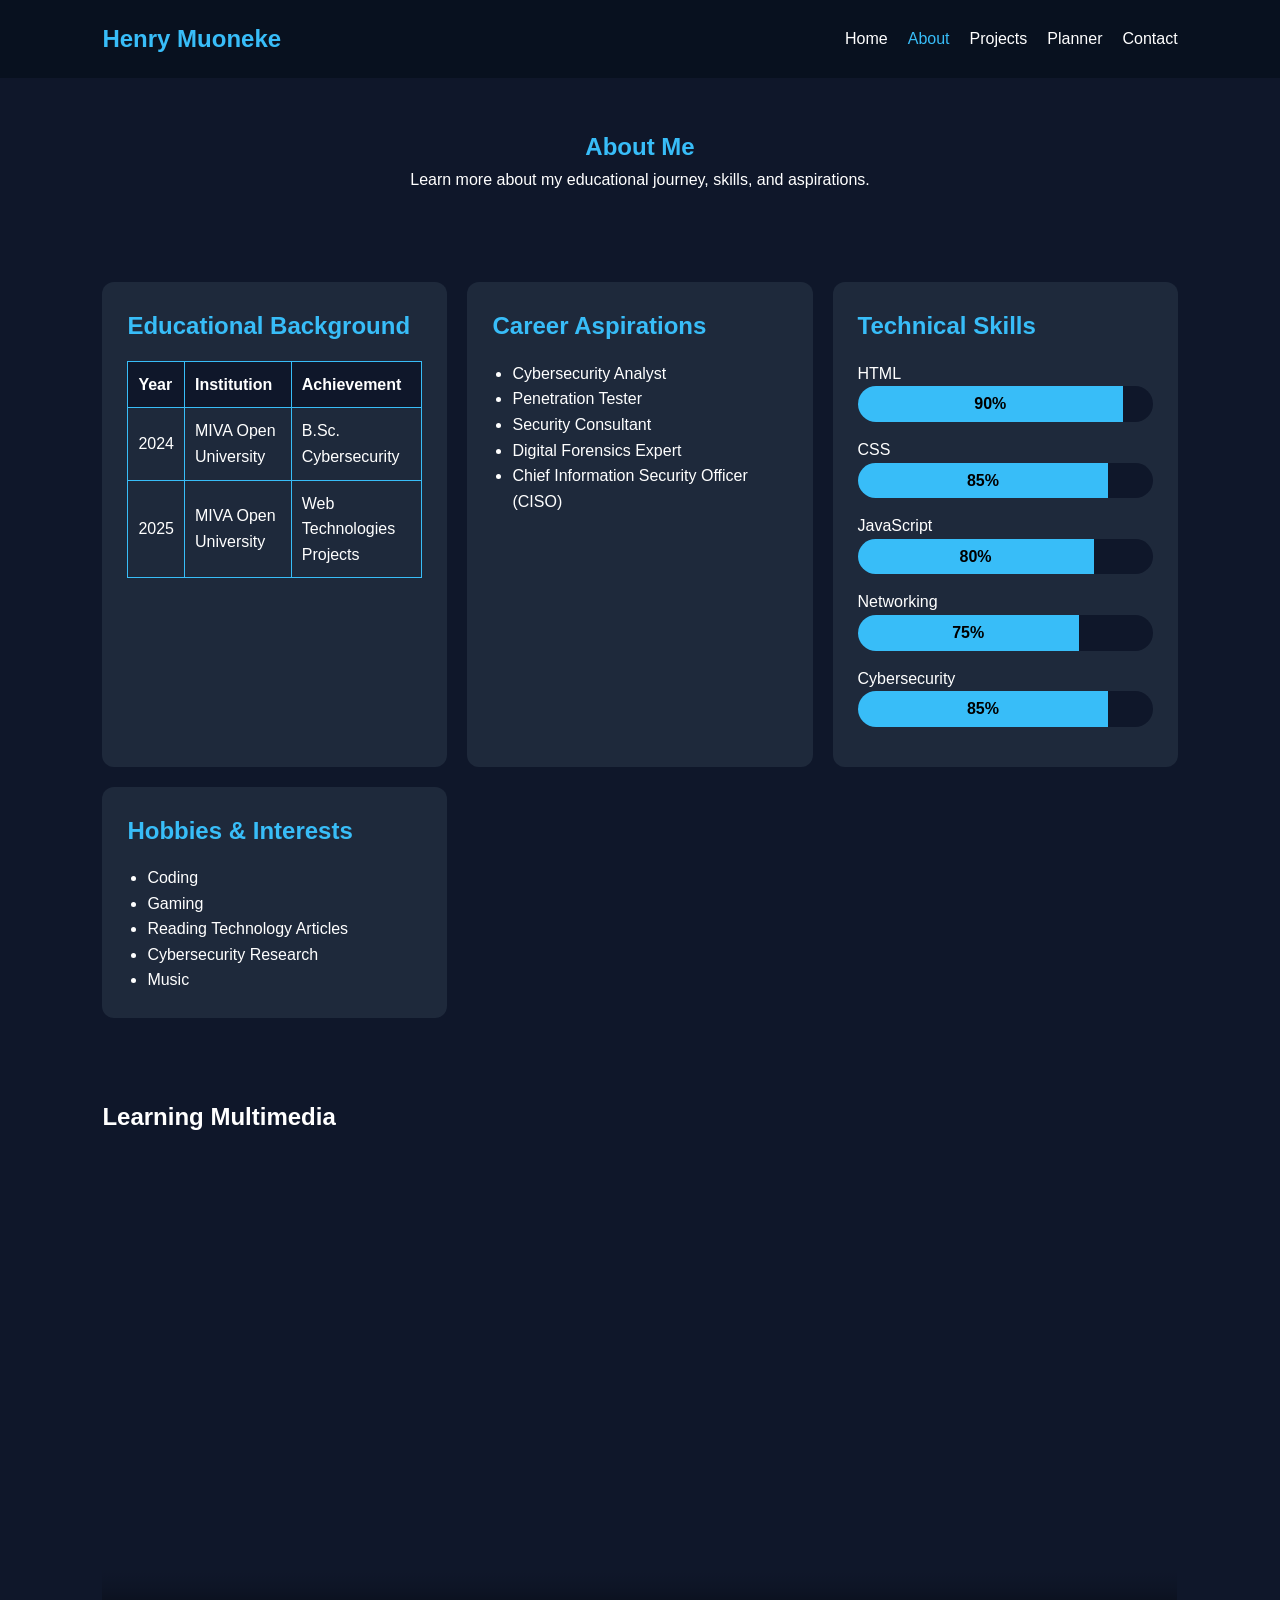
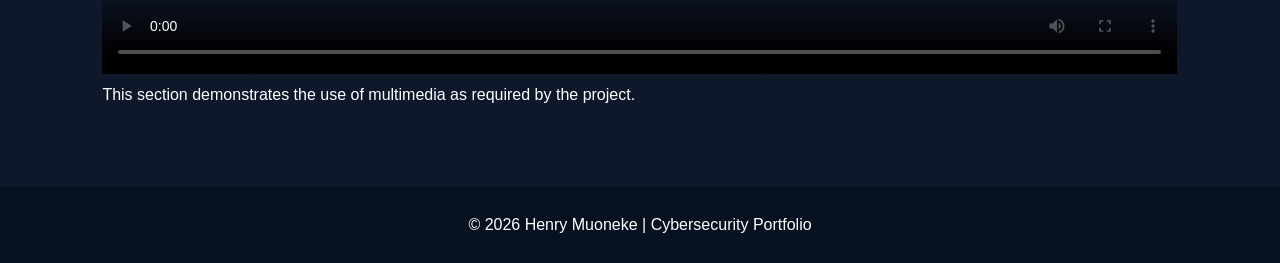
==== about.html @ a8a3944d "Initial commit: Add student portfolio" ====
<!DOCTYPE html>

<html lang="en">
<head>
    <meta charset="UTF-8">
    <meta name="viewport" content="width=device-width, initial-scale=1.0">
    <title>About Me | Henry Muoneke</title>
    <link rel="stylesheet" href="css/style.css">
</head>
<body>

<header>
    <nav class="navbar">
        <h2>Henry Muoneke</h2>
        <ul>
            <li><a href="index.html">Home</a></li>
            <li><a href="about.html" class="active">About</a></li>
            <li><a href="projects.html">Projects</a></li>
            <li><a href="planner.html">Planner</a></li>
            <li><a href="contact.html">Contact</a></li>
        </ul>
    </nav>
</header>

<section class="page-header">
    <h1>About Me</h1>
    <p>Learn more about my educational journey, skills, and aspirations.</p>
</section>

<section class="about-container">

<div class="about-card">
    <h2>Educational Background</h2>

    <table>
        <tr>
            <th>Year</th>
            <th>Institution</th>
            <th>Achievement</th>
        </tr>

        <tr>
            <td>2024</td>
            <td>MIVA Open University</td>
            <td>B.Sc. Cybersecurity</td>
        </tr>

        <tr>
            <td>2025</td>
            <td>MIVA Open University</td>
            <td>Web Technologies Projects</td>
        </tr>
    </table>
</div>

<div class="about-card">
    <h2>Career Aspirations</h2>

    <ul>
        <li>Cybersecurity Analyst</li>
        <li>Penetration Tester</li>
        <li>Security Consultant</li>
        <li>Digital Forensics Expert</li>
        <li>Chief Information Security Officer (CISO)</li>
    </ul>
</div>

<div class="about-card">
    <h2>Technical Skills</h2>

    <div class="skill">
        <p>HTML</p>
        <div class="progress">
            <div class="progress-fill html">90%</div>
        </div>
    </div>

    <div class="skill">
        <p>CSS</p>
        <div class="progress">
            <div class="progress-fill css">85%</div>
        </div>
    </div>

    <div class="skill">
        <p>JavaScript</p>
        <div class="progress">
            <div class="progress-fill js">80%</div>
        </div>
    </div>

    <div class="skill">
        <p>Networking</p>
        <div class="progress">
            <div class="progress-fill net">75%</div>
        </div>
    </div>

    <div class="skill">
        <p>Cybersecurity</p>
        <div class="progress">
            <div class="progress-fill cyber">85%</div>
        </div>
    </div>
</div>

<div class="about-card">
    <h2>Hobbies & Interests</h2>

    <ul>
        <li>Coding</li>
        <li>Gaming</li>
        <li>Reading Technology Articles</li>
        <li>Cybersecurity Research</li>
        <li>Music</li>
    </ul>
</div>

</section>

<section class="video-section">
    <h2>Learning Multimedia</h2>

<video controls width="100%" poster="https://interactive-examples.mdn.mozilla.net/media/cc0-images/flower.png">
    <source src="https://interactive-examples.mdn.mozilla.net/media/cc0-videos/flower.mp4" type="video/mp4">
    Your browser does not support video playback.
</video>

<p>
    This section demonstrates the use of multimedia as required by the project.
</p>

</section>

<footer>
    <p>© 2025 Henry Muoneke | Cybersecurity Portfolio</p>
</footer>

<script src="js/script.js"></script>

</body>
</html>
---- css/style.css ----
/* ===== GLOBAL STYLES ===== */

*{
margin:0;
padding:0;
box-sizing:border-box;
font-family: Arial, Helvetica, sans-serif;
}

body{
background:#0f172a;
color:white;
line-height:1.6;
}

/* ===== NAVIGATION ===== */

.navbar{
display:flex;
justify-content:space-between;
align-items:center;
padding:20px 8%;
background:#08111f;
position:sticky;
top:0;
z-index:1000;
}

.navbar h2{
color:#38bdf8;
}

.navbar ul{
display:flex;
list-style:none;
gap:20px;
}

.navbar a{
color:white;
text-decoration:none;
transition:0.3s;
}

.navbar a:hover,
.navbar a.active{
color:#38bdf8;
}

/* ===== HERO ===== */

.hero{
text-align:center;
padding:60px 10%;
}

.profile-pic{
width:200px;
height:200px;
object-fit:cover;
border-radius:50%;
border:4px solid #38bdf8;
margin-bottom:20px;
}

.hero h1{
margin-bottom:15px;
}

.typing{
color:#38bdf8;
font-weight:bold;
margin-bottom:20px;
}

/* ===== STATS ===== */

.stats{
display:flex;
justify-content:center;
gap:20px;
flex-wrap:wrap;
padding:40px 10%;
}

.card{
background:#1e293b;
padding:25px;
width:220px;
border-radius:12px;
text-align:center;
transition:0.4s;
}

.card:hover{
transform:translateY(-5px);
}

.card h3{
color:#38bdf8;
font-size:2rem;
}

/* ===== BIO ===== */

.bio{
padding:40px 10%;
text-align:center;
}

/* ===== QUOTES ===== */

.quote-section{
text-align:center;
padding:40px;
}

#quote{
color:#38bdf8;
font-style:italic;
}

/* ===== PAGE HEADER ===== */

.page-header{
text-align:center;
padding:50px 10%;
}

.page-header h1{
color:#38bdf8;
}

/* ===== ABOUT PAGE ===== */

.about-container{
display:grid;
grid-template-columns:repeat(auto-fit,minmax(300px,1fr));
gap:20px;
padding:40px 8%;
}

.about-card{
background:#1e293b;
padding:25px;
border-radius:12px;
}

.about-card h2{
margin-bottom:15px;
color:#38bdf8;
}

.about-card ul{
padding-left:20px;
}

table{
width:100%;
border-collapse:collapse;
}

table th,
table td{
border:1px solid #38bdf8;
padding:10px;
text-align:left;
}

table th{
background:#0f172a;
}

/* ===== SKILLS ===== */

.skill{
margin-bottom:15px;
}

.progress{
background:#0f172a;
border-radius:20px;
overflow:hidden;
}

.progress-fill{
background:#38bdf8;
color:black;
font-weight:bold;
text-align:center;
padding:5px;
}

.html{width:90%;}
.css{width:85%;}
.js{width:80%;}
.net{width:75%;}
.cyber{width:85%;}

/* ===== VIDEO ===== */

.video-section{
padding:40px 8%;
}

/* ===== PROJECTS ===== */

.projects-grid{
display:grid;
grid-template-columns:repeat(auto-fit,minmax(300px,1fr));
gap:25px;
padding:40px 8%;
}

.project-card{
background:#1e293b;
border-radius:12px;
overflow:hidden;
transition:0.4s;
}

.project-card:hover{
transform:translateY(-5px);
}

.project-card img{
width:100%;
height:220px;
object-fit:cover;
}

.project-card h2{
color:#38bdf8;
padding:15px;
}

.project-card p,
.project-card ul{
padding:0 15px 15px;
}

.btn{
display:inline-block;
margin:15px;
padding:10px 20px;
background:#38bdf8;
color:black;
text-decoration:none;
border-radius:8px;
font-weight:bold;
}

.highlights{
display:grid;
grid-template-columns:repeat(auto-fit,minmax(220px,1fr));
gap:20px;
padding:40px 10%;
}

.highlight-card{
background:#1e293b;
padding:30px;
border-radius:12px;
transition:transform 0.3s ease, box-shadow 0.3s ease;
}

.highlight-card:hover{
transform:translateY(-5px);
box-shadow:0 20px 40px rgba(0,0,0,0.2);
}

.highlight-card h3{
color:#38bdf8;
margin-bottom:15px;
}

.highlight-card p{
color:#cbd5e1;
line-height:1.7;
}

.highlight-card .btn{
margin-top:18px;
}

/* ===== PLANNER ===== */

.planner-container{
padding:40px 8%;
}

.planner-grid{
display:grid;
grid-template-columns:1fr 360px;
gap:25px;
}

.planner-panel{
display:flex;
flex-direction:column;
gap:20px;
}

.task-input-section{
display:grid;
grid-template-columns:1.8fr 1fr 1fr auto;
gap:10px;
align-items:center;
margin-bottom:25px;
}

.task-input-section input,
.task-input-section select{
background:#0f172a;
color:white;
border:1px solid #334155;
padding:12px;
border-radius:8px;
}

.task-input-section button{
background:#38bdf8;
border:none;
padding:12px 20px;
border-radius:8px;
cursor:pointer;
font-weight:bold;
}

.task-controls{
display:flex;
gap:10px;
flex-wrap:wrap;
margin-bottom:25px;
}

.filter-btn{
background:transparent;
border:1px solid #38bdf8;
color:white;
padding:10px 16px;
border-radius:8px;
cursor:pointer;
transition:0.3s;
}

.filter-btn:hover,
.filter-btn.active{
background:#38bdf8;
color:#08111f;
}

.task-stats{
display:flex;
gap:20px;
margin-bottom:20px;
}

.stat-card{
background:#1e293b;
padding:20px;
border-radius:10px;
text-align:center;
}

#taskList{
list-style:none;
}

.task-item{
background:#1e293b;
margin-bottom:10px;
padding:18px;
border-radius:12px;
display:flex;
justify-content:space-between;
align-items:flex-start;
gap:15px;
}

.task-item.completed{
opacity:0.7;
}

.task-details{
max-width:calc(100% - 180px);
}

.task-meta{
display:flex;
gap:12px;
flex-wrap:wrap;
margin-top:10px;
color:#94a3b8;
font-size:.95rem;
}

.priority-chip{
padding:6px 12px;
border-radius:999px;
font-weight:bold;
}

.priority-high{
background:#fb923c;
color:#08111f;
}

.priority-medium{
background:#38bdf8;
color:#08111f;
}

.priority-low{
background:#a78bfa;
color:#08111f;
}

.task-item button{
background:transparent;
border:1px solid #38bdf8;
color:white;
padding:8px 12px;
border-radius:8px;
cursor:pointer;
}

.task-item button:hover{
background:#38bdf8;
color:#08111f;
}

.course-table{
width:100%;
border-collapse:collapse;
margin-top:15px;
}

.course-table th,
.course-table td{
border:1px solid #38bdf8;
padding:12px;
text-align:left;
}

.course-summary{
margin-top:15px;
color:#94a3b8;
}

.contact-info{
display:grid;
grid-template-columns:repeat(auto-fit,minmax(200px,1fr));
gap:20px;
margin-bottom:30px;
}

.info-card{
background:#1e293b;
padding:20px;
border-radius:12px;
}

.info-card h3{
color:#38bdf8;
margin-bottom:10px;
}

.info-card a{
color:#e2e8f0;
text-decoration:none;
}

.info-card a:hover{
color:#38bdf8;
}

.completed{
text-decoration:line-through;
opacity:0.6;
}

/* ===== CONTACT ===== */

.contact-container{
padding:40px 8%;
max-width:700px;
margin:auto;
}

.contact-container form{
display:flex;
flex-direction:column;
}

.contact-container label{
margin-top:15px;
}

.contact-container input,
.contact-container textarea{
padding:12px;
margin-top:5px;
border:none;
border-radius:8px;
}

.contact-container button{
margin-top:20px;
padding:12px;
background:#38bdf8;
border:none;
border-radius:8px;
cursor:pointer;
font-weight:bold;
}

#formMessage{
margin-top:20px;
text-align:center;
color:#38bdf8;
}

/* ===== FOOTER ===== */

footer{
text-align:center;
padding:25px;
background:#08111f;
margin-top:40px;
}

/* ===== ANIMATIONS ===== */

.card,
.project-card,
.about-card{
animation:fadeIn 1s ease;
}

@keyframes fadeIn{
from{
opacity:0;
transform:translateY(20px);
}

to{
    opacity:1;
    transform:translateY(0);
}

}

/* ===== RESPONSIVE ===== */

@media(max-width:768px){

.navbar{
    flex-direction:column;
    gap:15px;
}

.navbar ul{
    flex-wrap:wrap;
    justify-content:center;
}

.task-input-section{
    flex-direction:column;
}

.task-stats{
    flex-direction:column;
}

}
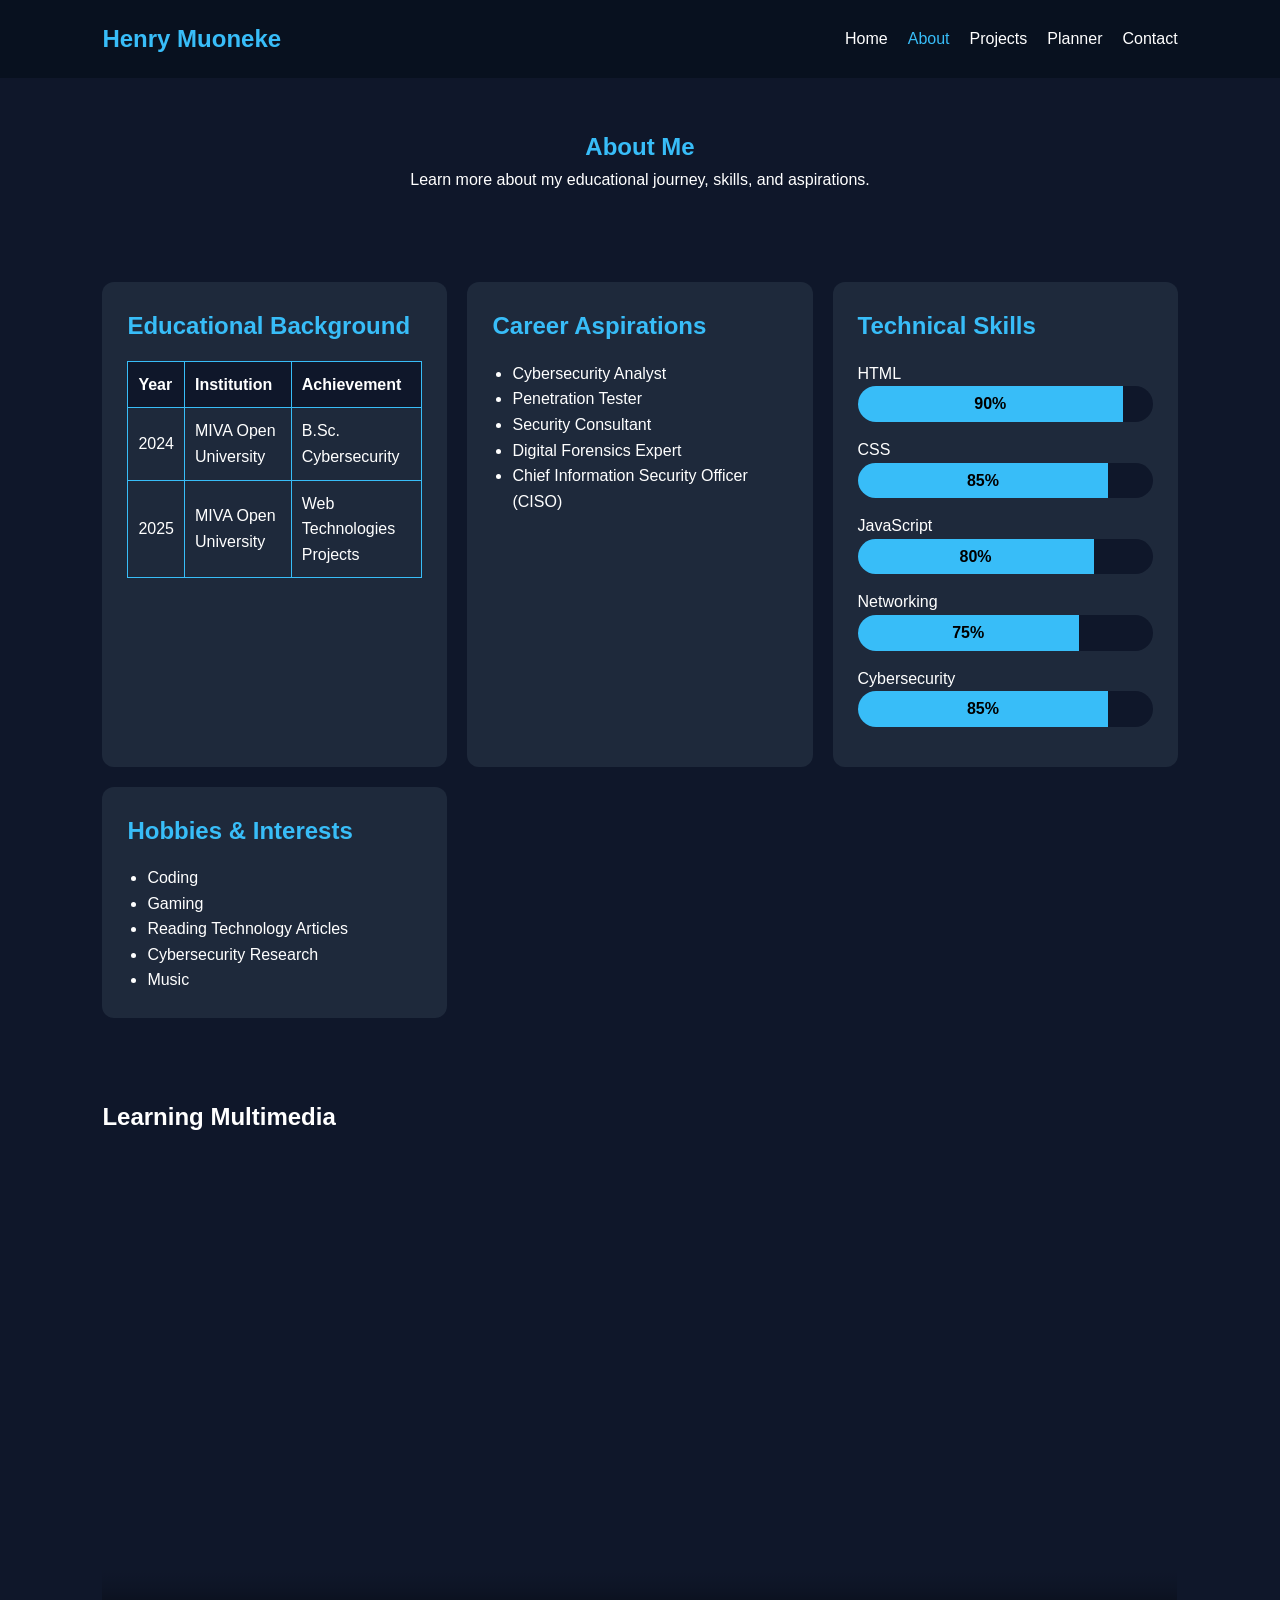
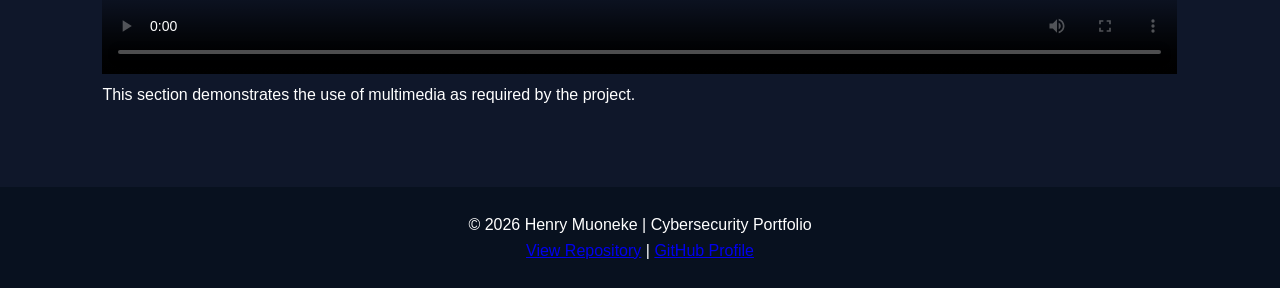
==== commit a48def6e: "Add GitHub repository and profile links to footer" ====
--- a/about.html
+++ b/about.html
@@ -134,6 +134,10 @@
 
 <footer>
     <p>© 2025 Henry Muoneke | Cybersecurity Portfolio</p>
+    <p>
+        <a href="https://github.com/hmuoneke5125-star/student-portfolio" target="_blank">View Repository</a> | 
+        <a href="https://github.com/hmuoneke5125-star/" target="_blank">GitHub Profile</a>
+    </p>
 </footer>
 
 <script src="js/script.js"></script>
